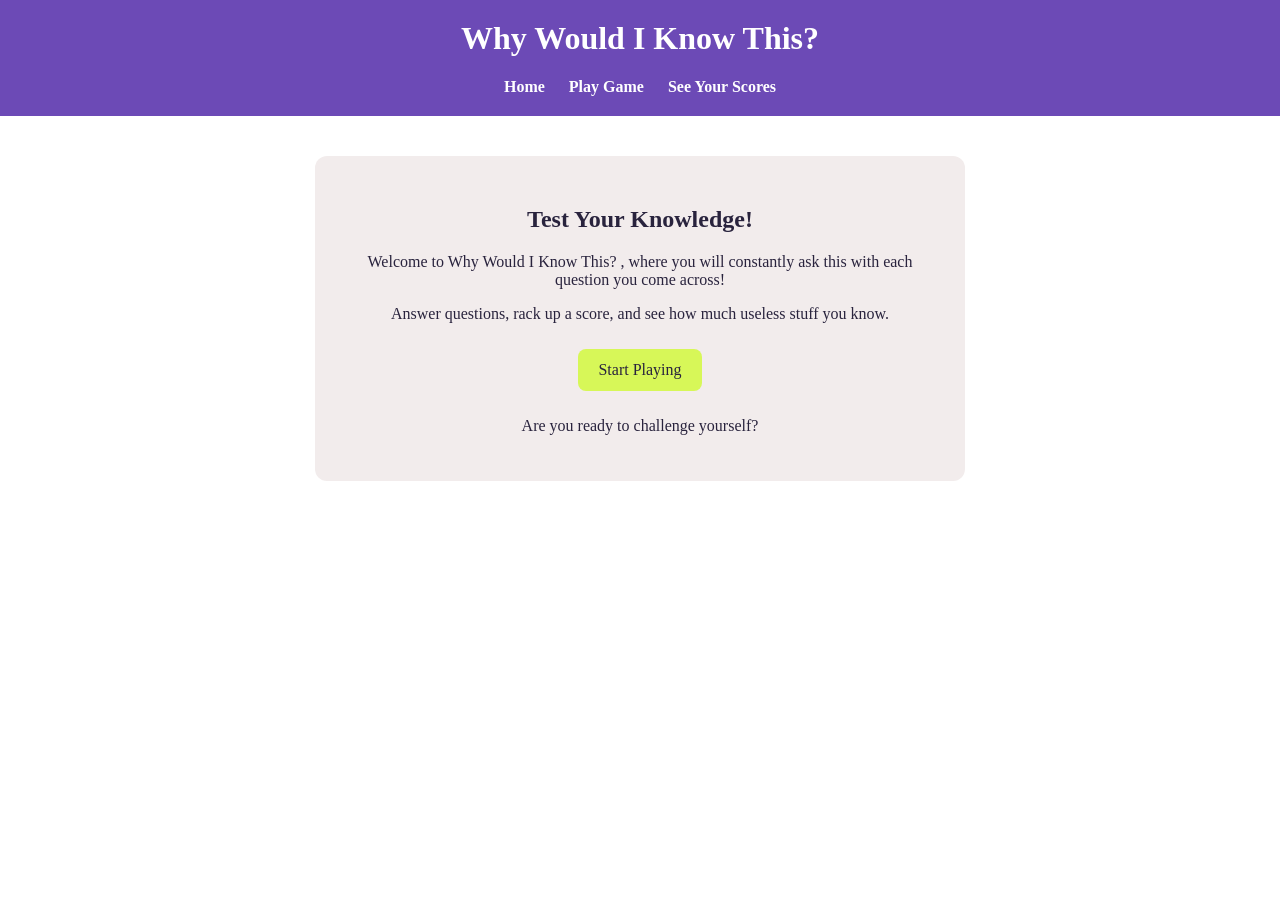
==== index.html @ d9a9f14e "Final Project" ====
<!DOCTYPE html>
<html lang="en">
<head>
    <meta charset="UTF-8">
    <meta name="viewport" content="width=device-width, initial-scale=1.0">
    <title>Why Would I Know This? - Home</title>
    <link rel="stylesheet" href="style.css/style.css">
    <script src="index.js" defer></script>
    <script src="../WWIKT.js/index.js" defer></script>
</head>
<body>

    <header>
        <h1> Why Would I Know This? </h1>
        <nav>
            <a href="index.html">Home</a>
            <a href="Trivia.html">Play Game</a>
            <a href="Rankings.html"> See Your Scores </a>
        </nav>
    </header>

    <main class="container">
        <h2>Test Your Knowledge!</h2>
        <p>Welcome to Why Would I Know This? , where you will constantly ask this with each question you come across!</p>
        <p>Answer questions, rack up a score, and see how much useless stuff you know.</p>

        <a class="button" href="Trivia.html">Start Playing</a>

        <p id="welcome-message"></p>
    </main>

</body>
</html>
---- style.css/style.css ----
body {
    font-family: 'Franklin Gothic Medium', 'Arial Narrow', Arial, sans-serif
    background-color: #f4f0ff;
    color: #29233d;
    margin: 0;
    text-align: center;
}

header {
    background-color: #6c4ab6;
    color: white;
    padding: 20px;
}

header h1 {
    margin-top: 0;
}

nav a {
    color: white;
    text-decoration: none;
    margin: 10px;
    font-weight: bold;
}

nav a:hover {
    color: #ffe66d;
}

.container {
    background-color: rgb(242, 236, 236);
    max-width: 650px;
    margin: 40px auto;
    padding: 30px;
    border-radius: 12px;
    box-sizing: border-box;
    width: 90%;
}
.button {
    display: inline-block;
    background-color: #d7f758;
    color: #29233d;
    padding: 12px 20px;
    margin: 10px;
    border: none;
    border-radius: 8px;
    text-decoration: none;
    font-size: 16px;
    cursor: pointer;
}

.button:hover {
    background-color: #f5d94f;
}

.answer-button {
    display: block;
    width: 100%;
    background-color: #e8e0ff;
    color: #29233d;
    border: 2px solid #6c4ab6;
    padding: 12px;
    margin: 10px 0;
    border-radius: 8px;
    font-size: 16px;
    cursor: pointer;
}

.answer-button:hover:not(:disabled) {
    background-color: #d5c5ff;
}

.answer-button:disabled {
    cursor: default;
    opacity: 0.8;
}

/* Feedback and score */
#feedback {
    font-weight: bold;
    min-height: 24px;
}

#score {
    font-weight: bold;
    font-size: 18px;
}

/* Footer */
footer {
    background-color: #6c4ab6;
    color: white;
    padding: 15px;
}
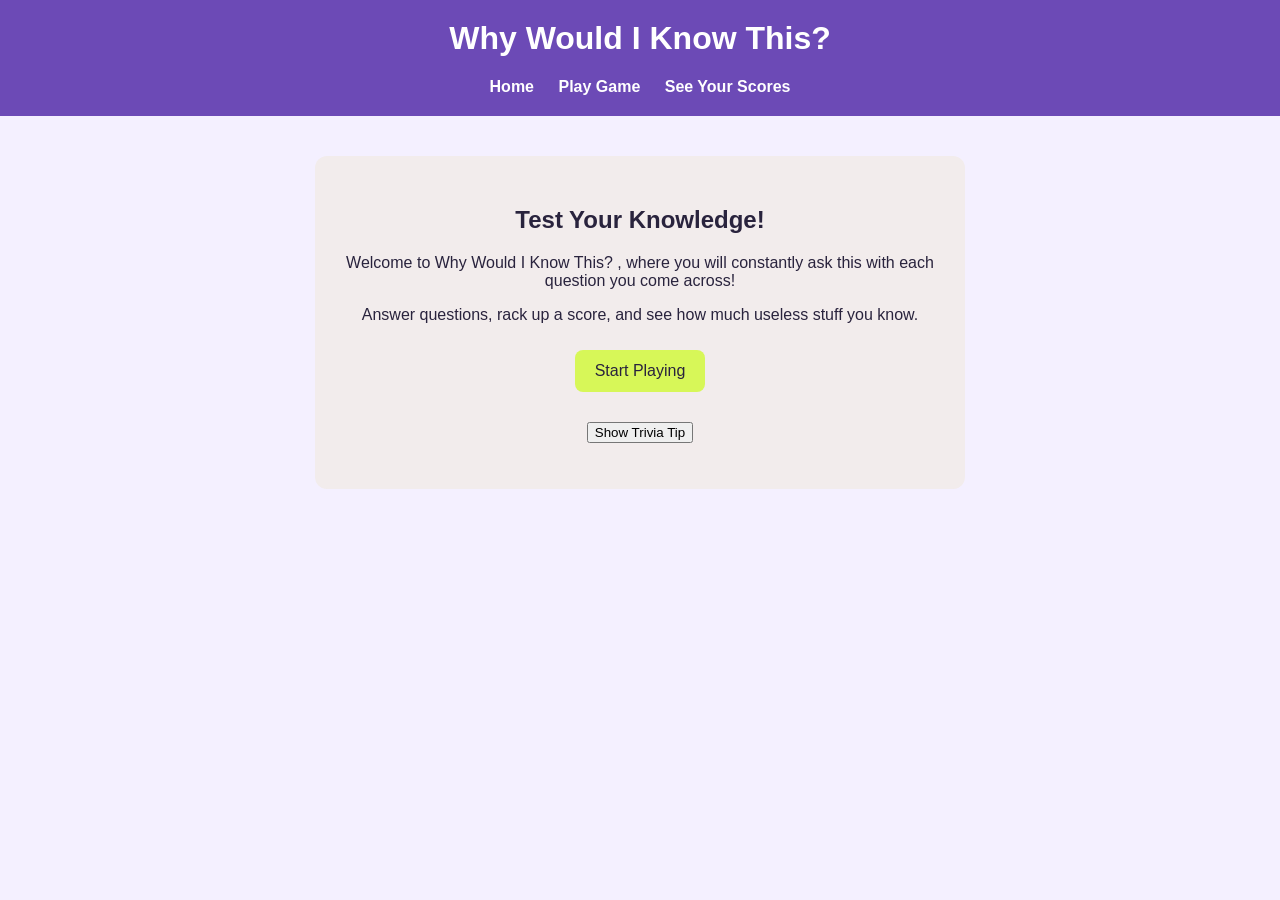
==== commit 1d00e2b8: "Trivia" ====
--- a/index.html
+++ b/index.html
@@ -8,6 +8,7 @@
     <link rel="stylesheet" href="style.css/style.css">
     <script src="index.js" defer></script>
     <script src="../WWIKT.js/index.js" defer></script>
+    <script src="WWIKT.js/index.js" defer></script>
 </head>
 <body>
 
@@ -27,6 +28,12 @@
 
         <a class="button" href="Trivia.html">Start Playing</a>
 
+        <h2 id="welcome-message"></h2>
+
+        <p id="tip"></p>
+
+        <button onclick="showTip()">Show Trivia Tip</button>
+
         <p id="welcome-message"></p>
     </main>
 
--- a/style.css/style.css
+++ b/style.css/style.css
@@ -1,6 +1,6 @@
 
 body {
-    font-family: 'Franklin Gothic Medium', 'Arial Narrow', Arial, sans-serif
+    font-family: 'Franklin Gothic Medium', 'Arial Narrow', Arial, sans-serif;
     background-color: #f4f0ff;
     color: #29233d;
     margin: 0;
@@ -87,10 +87,4 @@
     font-size: 18px;
 }
 
-/* Footer */
-footer {
-    background-color: #6c4ab6;
-    color: white;
-    padding: 15px;
-}
 
